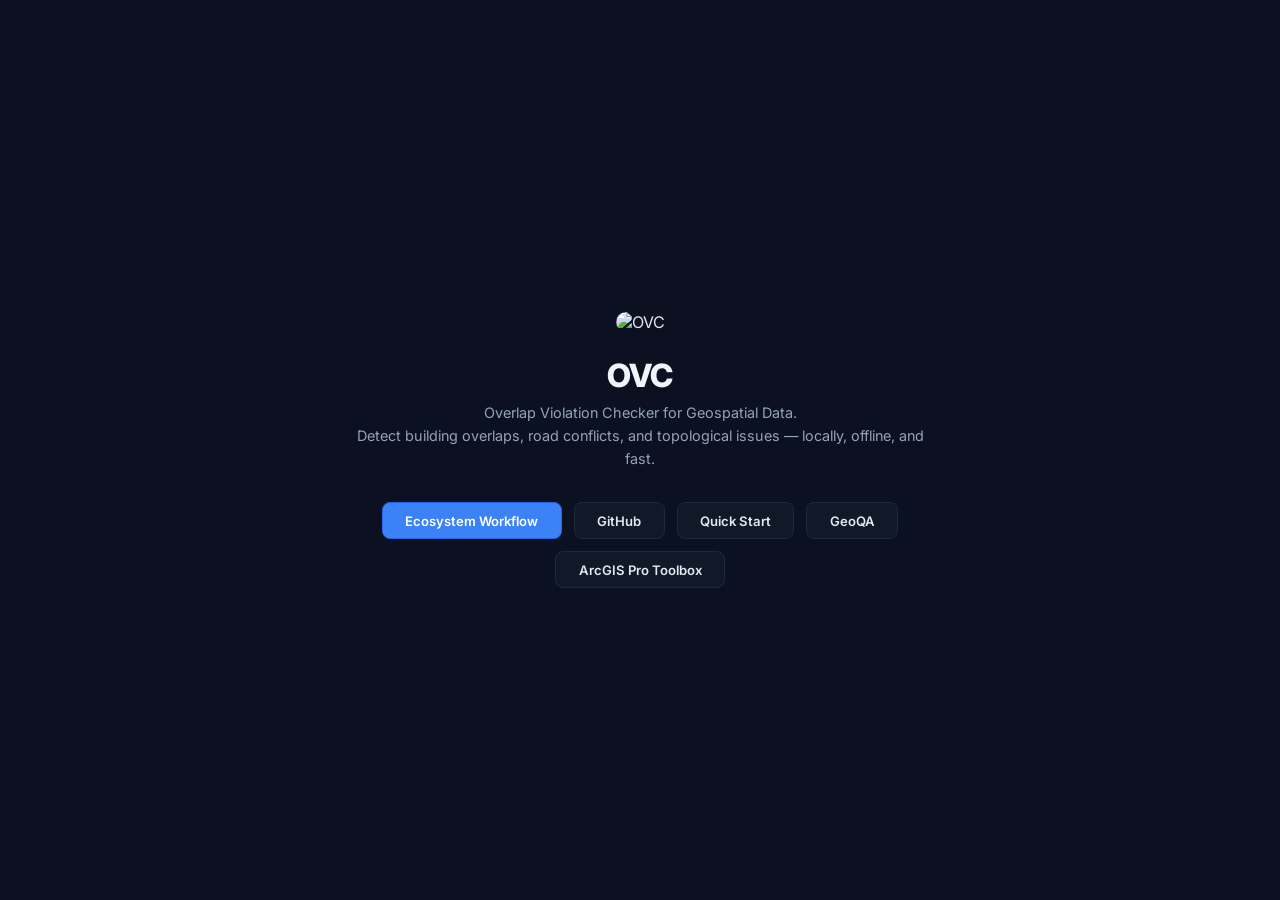
==== docs/index.html @ 02fd5fe5 "docs: add landing page, workflow diagram, and Pages deployment" ====
<!DOCTYPE html>
<html lang="en">
<head>
<meta charset="UTF-8">
<meta name="viewport" content="width=device-width, initial-scale=1.0">
<title>OVC — Overlap Violation Checker</title>
<style>
  @import url('https://fonts.googleapis.com/css2?family=Inter:wght@400;500;600;700;800&display=swap');
  *{margin:0;padding:0;box-sizing:border-box}
  body{font-family:'Inter',system-ui,sans-serif;background:#0b1120;color:#e2e8f0;display:flex;justify-content:center;align-items:center;min-height:100vh;padding:2rem}
  .page{max-width:600px;text-align:center}
  .page img{width:120px;height:120px;border-radius:20px;margin-bottom:1.5rem}
  .page h1{font-size:2rem;font-weight:800;color:#f1f5f9;margin-bottom:.4rem}
  .page p{color:#94a3b8;font-size:.9rem;margin-bottom:2rem;line-height:1.6}
  .links{display:flex;flex-wrap:wrap;gap:.75rem;justify-content:center}
  .links a{
    display:inline-block;padding:.6rem 1.4rem;border-radius:8px;font-size:.82rem;font-weight:600;text-decoration:none;
    border:1px solid #1e293b;color:#e2e8f0;background:#111827;transition:all .2s;
  }
  .links a:hover{border-color:#3b82f6;background:#172554}
  .links a.primary{background:#3b82f6;border-color:#2563eb;color:#fff}
  .links a.primary:hover{background:#2563eb}
</style>
</head>
<body>
<div class="page">
  <img src="https://raw.githubusercontent.com/AmmarYasser455/ovc/main/docs/assets/logo.png" alt="OVC">
  <h1>OVC</h1>
  <p>Overlap Violation Checker for Geospatial Data.<br>Detect building overlaps, road conflicts, and topological issues — locally, offline, and fast.</p>
  <div class="links">
    <a class="primary" href="workflow.html">Ecosystem Workflow</a>
    <a href="https://github.com/AmmarYasser455/ovc">GitHub</a>
    <a href="https://github.com/AmmarYasser455/ovc#quick-start">Quick Start</a>
    <a href="https://github.com/AmmarYasser455/geoqa">GeoQA</a>
    <a href="https://github.com/AmmarYasser455/ovc-arcgis-pro">ArcGIS Pro Toolbox</a>
  </div>
</div>
</body>
</html>
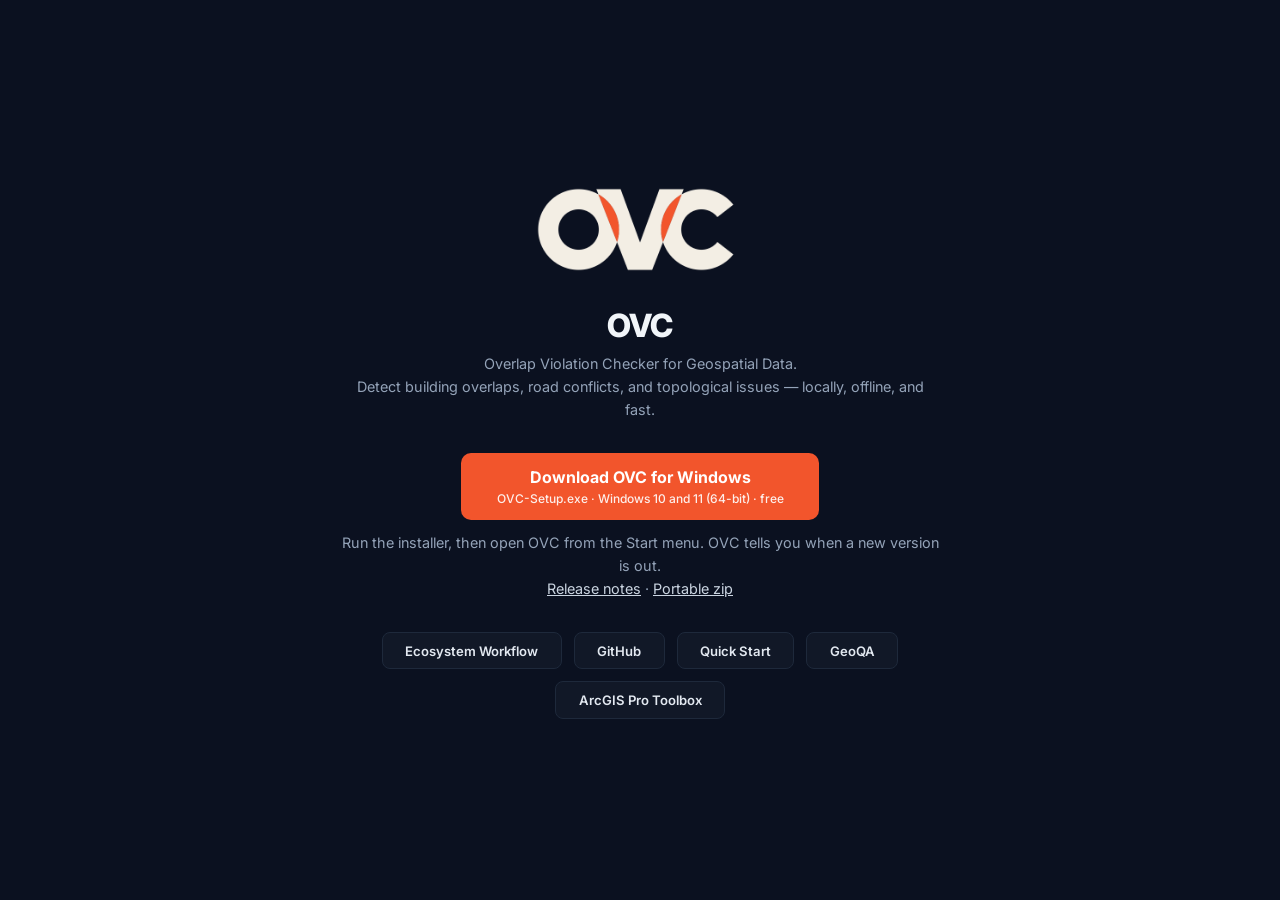
==== commit 69405a1e: "docs: download button, install and update instructions; version 3.6.0 - Project page: Download OVC f" ====
--- a/docs/index.html
+++ b/docs/index.html
@@ -9,7 +9,7 @@
   *{margin:0;padding:0;box-sizing:border-box}
   body{font-family:'Inter',system-ui,sans-serif;background:#0b1120;color:#e2e8f0;display:flex;justify-content:center;align-items:center;min-height:100vh;padding:2rem}
   .page{max-width:600px;text-align:center}
-  .page img{width:120px;height:120px;border-radius:20px;margin-bottom:1.5rem}
+  .page img{width:220px;height:auto;margin-bottom:1.5rem}
   .page h1{font-size:2rem;font-weight:800;color:#f1f5f9;margin-bottom:.4rem}
   .page p{color:#94a3b8;font-size:.9rem;margin-bottom:2rem;line-height:1.6}
   .links{display:flex;flex-wrap:wrap;gap:.75rem;justify-content:center}
@@ -20,15 +20,28 @@
   .links a:hover{border-color:#3b82f6;background:#172554}
   .links a.primary{background:#3b82f6;border-color:#2563eb;color:#fff}
   .links a.primary:hover{background:#2563eb}
+  .download{display:inline-flex;flex-direction:column;align-items:center;gap:.2rem;margin-bottom:1.6rem;padding:.9rem 2.2rem;border-radius:10px;
+    background:#f2552c;color:#fff;text-decoration:none;font-weight:700;font-size:1rem;transition:background .2s}
+  .download:hover{background:#d9441e}
+  .download small{font-weight:500;font-size:.75rem;opacity:.9}
+  .alt{font-size:.78rem;color:#94a3b8;margin:-0.9rem 0 1.8rem}
+  .alt a{color:#cbd5e1}
 </style>
 </head>
 <body>
 <div class="page">
-  <img src="https://raw.githubusercontent.com/AmmarYasser455/ovc/main/docs/assets/logo.png" alt="OVC">
+  <img src="assets/logo-dark.png" alt="OVC">
   <h1>OVC</h1>
   <p>Overlap Violation Checker for Geospatial Data.<br>Detect building overlaps, road conflicts, and topological issues — locally, offline, and fast.</p>
+  <a class="download" id="download" href="https://github.com/AmmarYasser455/ovc/releases/latest/download/OVC-Setup.exe">
+    Download OVC for Windows
+    <small>OVC-Setup.exe · Windows 10 and 11 (64-bit) · free</small>
+  </a>
+  <p class="alt">Run the installer, then open OVC from the Start menu. OVC tells you when a new version is out.<br>
+    <a href="https://github.com/AmmarYasser455/ovc/releases/latest">Release notes</a> ·
+    <a href="https://github.com/AmmarYasser455/ovc/releases/latest/download/OVC-windows.zip">Portable zip</a></p>
   <div class="links">
-    <a class="primary" href="workflow.html">Ecosystem Workflow</a>
+    <a href="workflow.html">Ecosystem Workflow</a>
     <a href="https://github.com/AmmarYasser455/ovc">GitHub</a>
     <a href="https://github.com/AmmarYasser455/ovc#quick-start">Quick Start</a>
     <a href="https://github.com/AmmarYasser455/geoqa">GeoQA</a>
